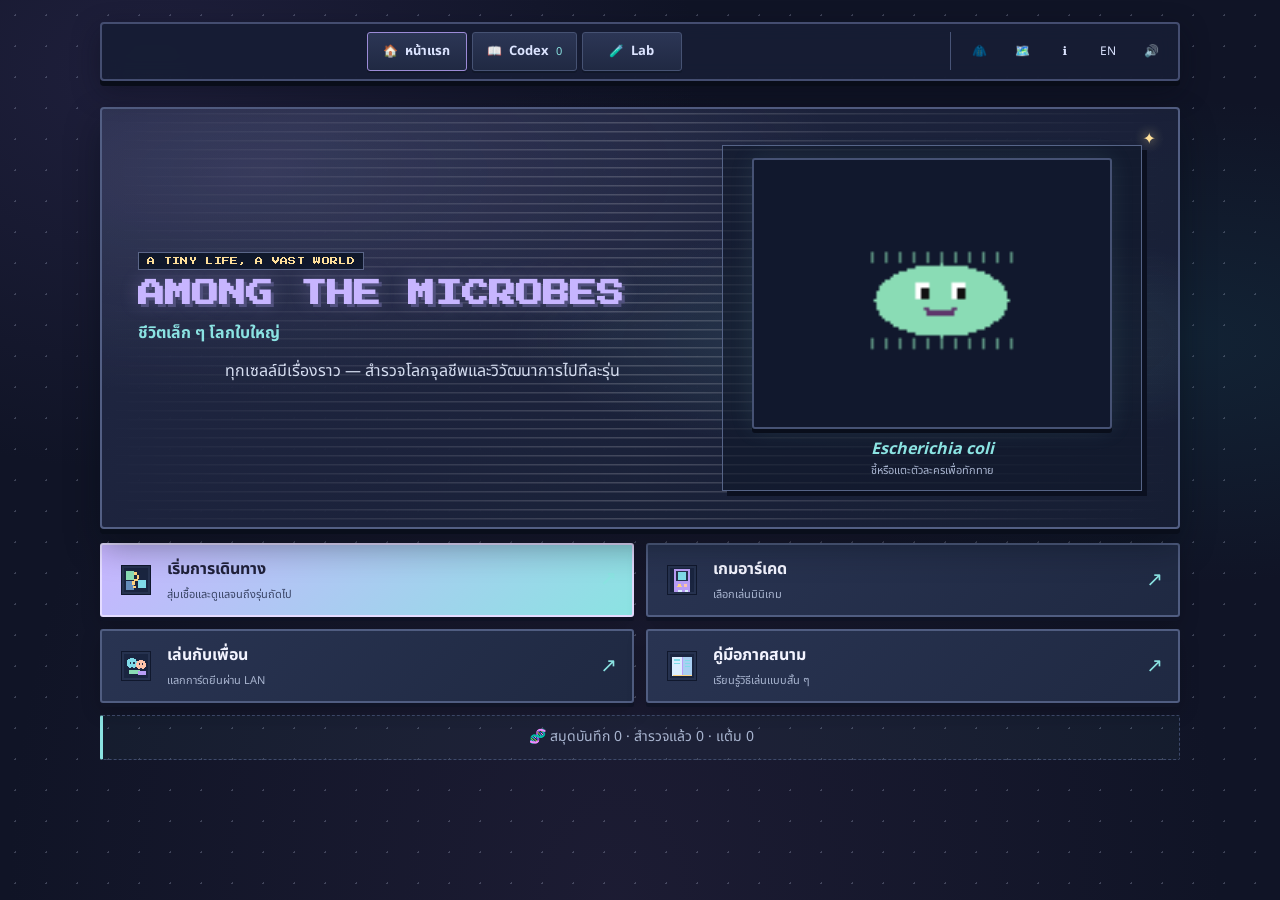
==== index.html @ ad07222e "Initial commit" ====
<!doctype html>
<html lang="th">
<head>
<meta charset="utf-8">
<meta name="viewport" content="width=device-width,initial-scale=1,viewport-fit=cover">
<title>Among the Microbes: Small Lives, Vast Worlds</title>
<link rel="stylesheet" href="https://fonts.googleapis.com/css2?family=Noto+Sans+Thai:wght@400;700&family=Press+Start+2P&display=swap">
<link rel="stylesheet" href="css/style.css?v=20261116-virus1">
</head>
<body>
<div id="app"></div>
<script src="js/config.js"></script>
<script src="js/data.js?v=20261116-bacteria95"></script>
<script src="js/engine.js?v=20261116-common90"></script>
<script src="js/store.js?v=20261115-playable1"></script>
<script src="js/audio.js"></script>
<script src="js/sprites.js?v=20261115-playable1"></script>
<script src="js/codex_assets.js?v=20261113-pixel1"></script>
<script src="js/ui.js?v=20261116-common90"></script>
<script src="js/life.js?v=20261115-playable1"></script>
<script src="js/events.js?v=20261115-playable1"></script>
<script src="js/end.js?v=20261115-playable1"></script>
<script src="js/achievements.js?v=20261115-playable1"></script>
<script src="js/evolution.js?v=20261114a"></script>
<script src="js/lab.js?v=20261115-playable1"></script>
<script src="js/atlas.js?v=20261113b"></script>
<script src="js/arcade.js?v=20261115-playable1"></script>
<script src="js/pathogens.js?v=20261116-common90"></script>
<script src="js/main.js"></script>
</body>
</html>
---- css/style.css ----
:root{
  --bg:#101426;
  --bg2:#171d35;
  --pn:#202843;
  --pn2:#2b3758;
  --tx:#f3f4ff;
  --mu:#a9b5d0;
  --pk:#c7b5ff;
  --cy:#8be3e2;
  --am:#ffe09a;
  --rd:#ff9eaa;
  --gr:#9be6bb;
  --lav:#c7b5ff;
  --ice:#b9edff;
  --peach:#ffc3aa;
  color-scheme:dark;
  box-sizing:border-box;
  padding-top:env(safe-area-inset-top,0px);
  padding-bottom:env(safe-area-inset-bottom,0px)
}
*,*::before,*::after{box-sizing:inherit}
html,body{min-height:100%;margin:0}
html{min-height:100%;-webkit-text-size-adjust:100%;text-size-adjust:100%}
body{
  background:
    radial-gradient(ellipse at 12% 8%,#35305d66,transparent 34rem),
    radial-gradient(ellipse at 92% 38%,#174b5c44,transparent 32rem),
    radial-gradient(ellipse at 48% 100%,#3e315744,transparent 38rem),
    var(--bg);
  color:var(--tx);
  font:16px/1.6 "Noto Sans Thai",Sarabun,system-ui,sans-serif;
  background-attachment:fixed
}
body::before{
  position:fixed;inset:0;z-index:-1;pointer-events:none;content:"";
  opacity:.22;
  background-image:radial-gradient(#dce5ff 1px,transparent 1px);
  background-size:31px 31px
}
#app{width:min(100% - 24px,1080px);margin:0 auto;padding:16px 0 max(52px,env(safe-area-inset-bottom,0px))}
h1,h2,.px{font-family:"Press Start 2P",monospace;line-height:1.55}
h1{
  margin:12px 0 2px;text-align:center;color:var(--lav);
  font-size:clamp(17px,4vw,25px);
  text-shadow:3px 3px 0 #51517e,0 0 18px #c7b5ff44
}
h2{margin:18px 0 10px;color:var(--cy);font-size:clamp(12px,2.4vw,15px)}
h3{line-height:1.5}
p{margin:10px 0}
.sub{margin:0 0 12px;text-align:center;color:var(--am);font-family:"Press Start 2P",monospace;font-size:10px}
.c{text-align:center}
.mu{color:var(--mu);font-size:14px}
.home-hero{
  position:relative;overflow:hidden;margin:6px 0 14px;padding:22px 18px 14px;
  border:2px solid #535f84;border-radius:4px;
  background:
    radial-gradient(ellipse at 50% 40%,#c7b5ff18,transparent 58%),
    linear-gradient(145deg,#222945ed,#171e34ed);
  box-shadow:0 5px 0 #090e1b,0 16px 34px #06091166
}
.home-hero::after{
  position:absolute;top:15px;right:18px;content:"✦";color:var(--am);
  text-shadow:0 0 12px var(--am);animation:twinkle 2.8s steps(2,end) infinite
}
.home-hero h1{margin-top:0}
.home-hero canvas{margin:8px auto 10px}
.home-hero p:last-child{max-width:560px;margin:10px auto 4px;color:#d4dcef}
.home-actions{display:grid;grid-template-columns:repeat(2,minmax(0,1fr));gap:10px}
.home-actions .big{min-height:62px;margin:0;text-align:center}
.home-save{margin:12px 0;padding:9px;border:1px solid #3e4a6b;border-radius:3px;background:#1a2239}
@keyframes twinkle{0%,100%{opacity:.55;transform:scale(.8)}50%{opacity:1;transform:scale(1.2)}}
.nav{
  position:sticky;top:8px;z-index:4;
  display:flex;flex-wrap:wrap;justify-content:center;gap:6px;
  margin:0 auto 20px;padding:8px;
  border:2px solid #444d70;border-radius:4px;
  background:#171d35eF;box-shadow:0 5px 0 #090d19,0 10px 28px #080b1670;
  backdrop-filter:blur(10px)
}
.nav button{
  min-height:38px;margin:0;padding:6px 10px;
  border-color:transparent;background:transparent;box-shadow:none;
  color:#dce4ff;font-size:12px
}
.nav button:hover{transform:none;border-color:#65739b;background:#2c3453}
button,input,select,textarea{font:inherit}
button{touch-action:manipulation;-webkit-tap-highlight-color:transparent}
button{
  min-height:44px;margin:5px 4px 5px 0;padding:9px 14px;
  border:2px solid #58648a;border-radius:3px;
  background:linear-gradient(180deg,#303c60,#252f4e);
  box-shadow:0 3px 0 #11182a;color:var(--tx);
  cursor:pointer;transition:transform .12s,border-color .12s,filter .12s,box-shadow .12s
}
button:hover{transform:translateY(-2px);border-color:var(--cy);filter:brightness(1.09);box-shadow:0 5px 0 #11182a}
button:active{transform:translateY(1px);box-shadow:0 1px 0 #11182a}
button:focus-visible,input:focus-visible,select:focus-visible,textarea:focus-visible{outline:3px solid var(--am);outline-offset:3px}
button:disabled{opacity:.48;cursor:not-allowed;transform:none;filter:none}
button.pk{
  border-color:#d8cbff;background:linear-gradient(180deg,#d4c7ff,#ac9be9);
  box-shadow:0 4px 0 #675b9c;color:#20213b;font-weight:700
}
button.pk:hover{border-color:#fff;box-shadow:0 6px 0 #675b9c}
.big{display:block;width:100%;margin:8px 0}
canvas{
  display:block;width:min(100%,384px);height:auto;max-width:100%;margin:12px auto;
  border:2px solid #465274;border-radius:3px;
  background:#11182d;box-shadow:0 4px 0 #090e1b,0 0 24px #8be3e21a;
  image-rendering:pixelated
}
.card{
  overflow:hidden;margin:16px 0;border:2px solid #435071;border-radius:4px;
  background:linear-gradient(145deg,#222b47,#1a223a);
  box-shadow:0 5px 0 #0b1020,0 14px 28px #070a1455
}
.hd{
  display:flex;justify-content:space-between;gap:8px;padding:11px 14px;
  border-bottom:2px solid #8a7db8;background:linear-gradient(90deg,#c7b5ff,#aee7e8);
  color:#24233d;font-weight:700
}
.bd{padding:clamp(12px,3vw,20px)}
.bd p{margin:10px 0}
.bdg{
  display:inline-block;margin:2px 4px 2px 0;padding:3px 9px;
  border:1px solid currentColor;border-radius:3px;
  background:#ffffff0b;font-size:13px;font-weight:700
}
.box{
  margin:12px 0;padding:11px 13px;border:1px solid #596689;border-left:4px solid var(--am);
  border-radius:3px;background:linear-gradient(100deg,#ffe09a12,#c7b5ff08);
  font-size:14px
}
.box.fi{border-left-color:var(--peach);background:#ffc3aa0c}
label{display:block;margin:10px 0;color:#dce5ff;font-weight:700}
input,select,textarea{
  min-height:44px;padding:8px 10px;border:2px solid #475579;border-radius:3px;
  background:#11182d;color:var(--tx)
}
input[type=range]{accent-color:var(--lav)}
input[type=number]{max-width:100%}
textarea{width:100%;min-height:160px;font:12px/1.5 monospace}
table{display:block;width:100%;max-width:100%;overflow-x:auto;border-collapse:separate;border-spacing:0;border:1px solid #3c496b;border-radius:3px;font-size:14px;-webkit-overflow-scrolling:touch}
td,th{padding:8px 9px;border-bottom:1px solid #34405f;text-align:left}
th{background:#303a5a;color:var(--ice)}
tr:nth-child(even) td{background:#ffffff05}
tr:last-child td{border-bottom:0}
.S{color:var(--gr)}.I{color:var(--am)}.R{color:var(--rd)}
.bar{height:13px;margin:4px 0 8px;overflow:hidden;border:1px solid #566487;border-radius:2px;background:#11182d}
.bar i{display:block;height:100%;box-shadow:0 0 10px currentColor;transition:width .18s}
.hud{display:grid;grid-template-columns:repeat(2,minmax(0,1fr));gap:4px 16px;padding:12px;border:1px solid #3e4a6b;border-radius:4px;background:#1a2239;font-size:13px}
.act{display:grid;grid-template-columns:repeat(2,minmax(0,1fr));gap:9px;margin:14px 0}
.act button{
  min-height:66px;margin:0;padding:10px;text-align:left;
  border-color:#475578;background:linear-gradient(145deg,#303956,#222b46)
}
.act button:nth-child(4n+1){border-left:4px solid var(--ice)}
.act button:nth-child(4n+2){border-left:4px solid var(--lav)}
.act button:nth-child(4n+3){border-left:4px solid var(--gr)}
.act button:nth-child(4n){border-left:4px solid var(--am)}
.act small{display:block;margin-top:3px;color:var(--mu);font-size:11px}
.life-layout{min-width:0}
.life-creature{min-width:0;text-align:center}
.life-creature>canvas{margin:8px auto}
.life-creature>p{margin:8px 0}
.life-controls{min-width:0}
.life-controls>p{display:flex;flex-wrap:wrap;gap:8px}
.life-controls>p button{flex:1;min-width:120px;margin:0}
.life-controls #eq{display:block;flex-basis:100%}
.zone{position:relative;height:24px;margin:12px 0;border:2px solid #515e82;border-radius:2px;background:#11182d}
.zone b{position:absolute;top:0;bottom:0;left:38%;width:24%;background:#9be6bb45}
.zone i{position:absolute;top:0;bottom:0;width:6px;background:var(--lav);box-shadow:0 0 10px var(--lav)}
.ov{
  position:fixed;inset:0;z-index:8;display:flex;align-items:center;justify-content:center;
  padding:max(12px,env(safe-area-inset-top,0px)) max(12px,env(safe-area-inset-right,0px)) max(12px,env(safe-area-inset-bottom,0px)) max(12px,env(safe-area-inset-left,0px));
  background:#080b16e8;backdrop-filter:blur(7px)
}
.ov .card{width:min(100%,560px);max-height:88vh;max-height:88dvh;overflow:auto;margin:0;overscroll-behavior:contain}
.nav+canvas{margin-top:16px}
details{
  margin:9px 0;padding:0 12px;border:1px solid #3c496b;border-radius:3px;
  background:#1b233b
}
details[open]{border-color:#7c82ad;box-shadow:0 3px 12px #080b1640}
summary{min-height:40px;padding:9px 2px;cursor:pointer;color:#eef0ff;font-weight:700}
details>p,details>table{margin:8px 0 12px}
.codex-items{display:grid;grid-template-columns:repeat(2,minmax(0,1fr));gap:14px;margin:16px 0}
.codex-item-tile{
  min-width:0;margin:0;padding:12px 8px 14px;text-align:center;
  border:2px solid #6c719a;background:linear-gradient(145deg,#c9c4fa,#b5e9ec);
  box-shadow:0 4px 0 #101426;color:#252743;font:inherit;cursor:pointer
}
.codex-item-tile:hover,.codex-species-card:hover{border-color:#fff;transform:translateY(-3px)}
.codex-item-tile b,.codex-item-tile span{display:block}
.codex-item-tile b{font-size:13px;line-height:1.35}
.codex-item-tile span{font-size:12px;color:#465577}
canvas.codex-item-art{width:100%;max-width:160px;height:auto;margin:0 auto 4px;border:0;background:transparent;box-shadow:none}
.codex-species-grid{display:grid;grid-template-columns:repeat(2,minmax(0,1fr));gap:12px;margin:14px 0}
.codex-species-card{
  display:block;width:100%;min-width:0;margin:0;padding:9px;text-align:left;
  border:2px solid #6b789d;border-radius:3px;
  background:linear-gradient(145deg,#dceeff,#c9dcf4);
  box-shadow:0 3px 0 #101426;color:#26324f;font:inherit;cursor:pointer
}
.codex-species-card b,.codex-species-card span,.codex-species-card small{display:block;overflow-wrap:anywhere}
.codex-species-card b{font-size:12px;line-height:1.35}
.codex-species-card span,.codex-species-card small{font-size:11px;color:#526486}
canvas.codex-microbe-art{
  width:100%;height:auto;max-width:192px;aspect-ratio:4/3;margin:0 auto 7px;
  border:1px solid #65759a;border-radius:2px;background:#11182d;box-shadow:none
}
.codex-back{margin-top:10px}
canvas.codex-detail-art{max-width:100%;background:#11182d;border-color:#648DBB}
.codex-preview{
  display:grid;gap:4px;margin:12px 0;padding:12px;border:1px solid #56668d;
  border-radius:3px;background:linear-gradient(100deg,#c7b5ff15,#8be3e20d);
  color:#e4e6ff;font-size:13px
}
.codex-preview small{color:var(--mu)}
.codex-rarity-group{margin:18px 0}
.codex-rarity-group h3{margin:8px 0;color:#e3e7ff;font-size:14px}
.codex-species-card.undiscovered{border-color:#475171;background:linear-gradient(145deg,#252d45,#1a2239);color:#bac2d5}
.codex-species-card.undiscovered span,.codex-species-card.undiscovered small{color:#a2acc4}
.cosmetic-grid{display:grid;grid-template-columns:repeat(2,minmax(0,1fr));gap:9px;margin:14px 0}
.cosmetic-option{min-width:0;margin:0;text-align:left;border-color:#7580a7;background:linear-gradient(145deg,#d4c7ff,#b9edff);color:#252743}
.cosmetic-option b,.cosmetic-option span{display:block}
.cosmetic-option span{font-size:12px;color:#4f5d80}
.cosmetic-option.selected{border-color:#fff;background:linear-gradient(145deg,#ffe09a,#ffc3aa);box-shadow:0 0 0 2px #c7b5ff,0 4px 0 #101426;color:#252743}
canvas#mp,canvas[id^=c]{image-rendering:auto}
canvas#ar{width:min(100%,540px);image-rendering:pixelated;touch-action:none}
#app>h2:first-of-type{padding:4px 0 8px;border-bottom:1px solid #465274}
#app>p.mu:first-of-type{padding:10px 12px;border-left:3px solid var(--cy);border-radius:2px;background:#8be3e20a}
#acts+ p{display:flex;flex-wrap:wrap;gap:6px}
#acts+ p button{flex:1}
#out{margin-top:16px;padding:12px;border:1px solid #3d4968;border-radius:4px;background:#1a2239}
img{max-width:100%;height:auto}
@media(max-width:520px){
  #app{width:min(100% - 18px,760px);padding-top:10px}
  .nav{position:relative;top:auto;gap:4px;padding:6px;margin-bottom:15px}
  .nav button{flex:1 1 auto;min-width:38px;min-height:42px;padding:6px 8px;font-size:12px}
  .hud{gap:2px 10px;padding:9px}
  .act{gap:7px}
  .act button{min-height:72px;padding:10px 8px;font-size:14px}
  .act small{font-size:12px}
  .home-hero{padding:18px 12px 12px}
  .home-actions{grid-template-columns:1fr}
  .home-actions .big{min-height:50px}
  .codex-items,.codex-species-grid{gap:8px}
  .codex-species-card{padding:7px}
  .bd{padding:12px}
  .ov{align-items:flex-end}
  .ov .card{max-height:92vh;max-height:92dvh}
  .life-controls>p button{min-height:48px}
}
@media(max-width:360px){
  #app{width:calc(100% - 16px)}
  h2{font-size:11px}
  .nav{gap:2px;padding:4px}
  .nav button{min-width:34px;padding:5px 6px;font-size:11px}
  .codex-items,.codex-species-grid,.cosmetic-grid{grid-template-columns:1fr}
  .codex-item-tile{display:grid;grid-template-columns:80px minmax(0,1fr);align-items:center;text-align:left;gap:8px}
  canvas.codex-item-art{grid-row:span 2;width:80px;margin:0}
  .act{grid-template-columns:1fr}
}
@media(min-width:700px){
  #app{padding-top:22px}
  .nav{margin-bottom:26px}
  .codex-species-grid{grid-template-columns:repeat(3,minmax(0,1fr))}
  .codex-items{grid-template-columns:repeat(2,minmax(0,1fr));gap:22px}
  .home-actions{gap:14px}
}
@media(min-width:900px){
  .life-layout{display:grid;grid-template-columns:minmax(280px,.8fr) minmax(0,1.2fr);align-items:start;gap:16px 24px}
  .life-creature{grid-column:1;grid-row:1}
  .life-creature>canvas{width:min(100%,480px);max-width:100%}
  .life-controls{grid-column:2;grid-row:1}
  .life-controls .act{grid-template-columns:repeat(2,minmax(0,1fr))}
  .life-controls .hud{grid-template-columns:repeat(2,minmax(0,1fr))}
}
@media(min-width:760px) and (orientation:landscape){
  .life-layout{display:grid;grid-template-columns:minmax(260px,.8fr) minmax(0,1.2fr);align-items:start;gap:16px 20px}
  .life-creature{grid-column:1;grid-row:1}
  .life-controls{grid-column:2;grid-row:1}
  .life-controls .act{grid-template-columns:repeat(2,minmax(0,1fr))}
}
@media(max-height:520px) and (orientation:landscape){
  #app{width:min(100% - 24px,1000px);padding-top:8px}
  .nav{position:relative;top:auto;margin-bottom:10px;padding:5px}
  .home-hero{display:grid;grid-template-columns:minmax(150px,.65fr) minmax(0,1.35fr);align-items:center;padding:12px 16px}
  .home-hero h1,.home-hero .sub{grid-column:2;text-align:left}
  .home-hero h1{font-size:clamp(14px,2.4vw,22px)}
  .home-hero canvas{grid-column:1;grid-row:1/span 2;width:min(100%,220px)}
  .home-hero p:last-child{grid-column:1/-1}
  .home-actions{grid-template-columns:repeat(4,minmax(0,1fr));gap:8px}
  .home-actions .big{min-height:48px;padding:8px;font-size:13px}
  .home-save{margin:8px 0}
  .arcade-layout{display:grid;grid-template-columns:minmax(0,1.2fr) minmax(170px,.8fr);align-items:start;gap:12px}
  canvas#ar{width:auto;height:min(72vh,420px);height:min(72dvh,420px);max-width:100%;margin:0 auto}
  .arcade-controls{min-width:0}
  .arcade-controls>.c button{width:100%!important;margin:4px 0}
  .arcade-controls>.big{margin:6px 0}
  .ov{align-items:flex-start;overflow-y:auto}
  .ov .card{max-height:calc(100dvh - 24px)}
}
@media(hover:none){
  button:hover,.codex-item-tile:hover,.codex-species-card:hover{transform:none;filter:none}
  button:hover{box-shadow:0 3px 0 #11182a}
  button.pk:hover{box-shadow:0 4px 0 #675b9c}
}
@media(prefers-reduced-motion:reduce){
  *,*::before,*::after{scroll-behavior:auto!important;animation:none!important;transition:none!important}
}

/* Dynamic homepage and balanced navigation */
.nav{display:flex;align-items:center;justify-content:space-between;gap:12px}
.nav-primary,.nav-tools{display:flex;align-items:center;justify-content:center;gap:5px}
.nav-primary{flex:1}
.nav-tools{flex:0 0 auto;padding-left:9px;border-left:1px solid #485477}
.nav-primary button{display:flex;align-items:center;justify-content:center;gap:7px;min-width:100px;padding:8px 14px;border:1px solid #465273;background:linear-gradient(180deg,#2c3655,#202943);box-shadow:0 2px 0 #11182a}
.nav-primary button span{font-size:13px;font-weight:700}
.nav-primary button small{color:var(--cy);font-size:11px}
.nav-primary button#nh{border-color:#9c8bd7}
.nav-tools button{min-width:38px;padding:6px}
.home-hero{display:grid;grid-template-columns:minmax(0,1.15fr) minmax(210px,.85fr);align-items:center;gap:16px;min-height:290px;padding:clamp(20px,4vw,36px);background:radial-gradient(ellipse at 75% 55%,#8be3e225,transparent 35%),radial-gradient(ellipse at 15% 15%,#c7b5ff23,transparent 45%),linear-gradient(145deg,#222945f5,#171e34f5)}
.home-hero::before{position:absolute;inset:0;pointer-events:none;content:"";opacity:.18;background:repeating-linear-gradient(0deg,transparent 0 7px,#fff 8px 9px);mask-image:linear-gradient(90deg,transparent,#000,transparent)}
.home-hero::after{top:18px;right:22px}
.hero-copy,.hero-creature{position:relative;z-index:1}
.hero-copy h1{text-align:left;font-size:clamp(18px,3vw,27px)}
.hero-copy .sub{text-align:left;margin:6px 0 12px;color:var(--cy);font-family:inherit;font-size:16px;font-weight:700}
.hero-kicker{display:inline-block;padding:4px 8px;border:1px solid #5b6688;background:#10182b;color:var(--am);font:8px "Press Start 2P",monospace;letter-spacing:.04em}
.hero-description{max-width:500px;margin:12px 0;color:#d4dcef}
.hero-creature{padding:10px;border:1px solid #566487;background:#10182b99;box-shadow:5px 5px 0 #0b1020}
.hero-creature canvas{width:min(100%,360px);margin:2px auto}
.hero-species{margin:8px 0 0;text-align:center;color:var(--cy);font-style:italic;font-weight:700}
.hero-hint{display:block;text-align:center;color:var(--mu);font-size:11px}
.home-actions{gap:12px}
.home-actions .big{display:flex;align-items:center;gap:12px;min-height:74px;padding:12px 15px;text-align:left;border-color:#505d81;background:linear-gradient(135deg,#293452,#1f2942);box-shadow:0 4px 0 #101426,0 8px 20px #0003}
.home-actions .big>span:nth-child(2){flex:1;font-weight:700}
.home-actions .big small{display:block;margin-top:3px;color:var(--mu);font-size:11px;font-weight:400}
.home-actions .action-icon{display:grid;width:38px;height:38px;flex:0 0 38px;place-items:center;border:1px solid #7985a9;background:#11182d;font-size:20px;box-shadow:2px 2px 0 #080d18}
.home-actions .big>i{color:var(--cy);font-size:20px;font-style:normal;transition:transform .18s}
.home-actions .big:hover>i{transform:translate(3px,-3px)}
.home-actions .big.pk{border-color:#e4dcff;background:linear-gradient(135deg,#c7b5ff,#8be3e2);color:#20213b}
.home-actions .big.pk small{color:#394465}
.home-save{border-style:dashed}

/* Field notes, event history and habitat-specific atmosphere */
.life-layout{position:relative;padding:14px;border:1px solid #495779;border-radius:4px;background:linear-gradient(145deg,#1d2740,#151d32);box-shadow:0 6px 0 #090e1b}
.life-layout .life-creature>canvas{background:#11182d66}
.life-layout::before{position:absolute;inset:0;z-index:0;pointer-events:none;content:"";opacity:.17}
.life-layout>*{position:relative;z-index:1}
.biome-gut,.biome-uti,.biome-airway,.biome-ward,.biome-icu{background:linear-gradient(145deg,#482d45,#231f38 72%,#151d32)}
.biome-gut::before,.biome-uti::before{background:radial-gradient(ellipse at 30% 42%,#e995b9,transparent 42%),radial-gradient(ellipse at 80% 10%,#ffb8c833,transparent 30%)}
.biome-soil,.biome-farm{background:linear-gradient(145deg,#55402e,#322b29 70%,#181f31)}
.biome-soil::before,.biome-farm::before{background:radial-gradient(ellipse at 25% 80%,#c68b4f99,transparent 45%)}
.biome-water,.biome-sewer{background:linear-gradient(145deg,#1d4b5c,#183447 60%,#171d35)}
.biome-water::before,.biome-sewer::before{background:radial-gradient(ellipse at 75% 25%,#8be3e244,transparent 40%)}
.biome-skin{background:linear-gradient(145deg,#64403c,#34283a 70%,#171d35)}
.environment-note{max-width:390px;margin:10px auto;padding:8px;border:1px dashed #8290b4;background:#11182d99;color:#e5e9fb;font-size:12px}
.life-journal{margin:14px 0;padding:10px;border:1px solid #465273;background:#11182d99}
.journal-tabs{display:flex;gap:8px}
.journal-tabs button{flex:1;margin:0;padding:8px;font-size:12px}
.journal-tabs button.selected{border-color:var(--am);background:#473e58}
.journal-panel{min-height:60px;padding:8px 2px 0}
.stat-chips{display:flex;flex-wrap:wrap;gap:6px}
.stat-chips span{padding:4px 8px;border:1px solid #465273;background:#202943;color:#e9edff;font-size:12px}
.timeline{display:grid;gap:6px;margin:8px 0;padding:0;list-style:none}
.timeline li{display:flex;gap:10px;align-items:flex-start;padding:7px 9px;border-left:3px solid var(--cy);background:#202943;font-size:13px}
.timeline li.timeline-event{border-color:var(--peach)}
.timeline li.timeline-choice{border-color:var(--am)}
.timeline li.timeline-challenge{border-color:var(--lav)}
.timeline time{flex:0 0 44px;color:var(--am);font:9px "Press Start 2P",monospace}
.event-challenge{margin:10px 0;padding:10px;border:1px dashed #8a7db8;background:#c7b5ff0b}
.event-challenge>b{color:var(--lav)}
.challenge-track{position:relative;height:20px;margin:8px 0;border:1px solid #626e91;background:#131a2d}
.challenge-track b{position:absolute;top:0;bottom:0;left:42%;width:16%;background:#ffe09a55}
.challenge-track i{position:absolute;top:0;bottom:0;width:4px;background:#8be3e2;box-shadow:0 0 8px #8be3e2}
.challenge-actions{display:flex;gap:6px}
.challenge-actions button{flex:1;margin:0;padding:6px;font-size:12px}
.event-challenge-board{margin:8px 0}
.event-grid{display:grid;grid-template-columns:repeat(4,minmax(36px,52px));justify-content:center;gap:4px}
.event-grid button{min-width:36px;min-height:36px;margin:0;padding:2px;border-color:#536385;background:#1a2540;color:#dceeff;font:700 16px monospace}
.event-grid button.target{border-color:#ffd27f;background:#8adcb5;color:#17233b}
.event-grid button.filled{background:#80dbe8;color:#18233a}
.event-challenge-options{display:grid;grid-template-columns:repeat(3,minmax(0,1fr));gap:5px}
.event-challenge-options button{margin:0;padding:6px;font-size:11px}
.gene-tag{min-height:32px;margin:3px;padding:4px 8px;border-color:#e2bb67;background:#392f2a;color:#ffe09a;font:700 12px monospace}
.gene-grid,.pathogen-grid,.badge-grid{display:grid;grid-template-columns:repeat(2,minmax(0,1fr));gap:10px;margin:12px 0}
.gene-card,.pathogen-card,.badge-card{display:flex;min-width:0;flex-direction:column;align-items:flex-start;gap:6px;margin:0;padding:12px;text-align:left}
.gene-card b{color:var(--am);font-family:monospace}
.gene-card span,.pathogen-card span,.badge-card span{color:#c1cbe1;font-size:12px}
.gene-card small,.badge-card small{color:var(--cy);font-size:11px}
.pathogen-card{border-color:var(--path-accent);background:linear-gradient(145deg,color-mix(in srgb,var(--path-accent) 15%,#202843),#161e33)}
.pathogen-card b{color:var(--path-accent);font-size:15px}
.pathogen-card small,.path-kind{padding:2px 7px;border:1px solid var(--path-accent);color:var(--path-accent);font-size:11px}
.pathogen-card em{margin-top:5px;color:var(--am);font-size:11px;font-style:normal}
.pathogen-story,.outbreak-board{padding:16px;border:1px solid var(--path-accent,#58648a);background:linear-gradient(145deg,#222b47,#171e34);box-shadow:0 5px 0 #0b1020}
.pathogen-story h2{color:var(--path-accent);font-family:inherit;font-size:clamp(20px,4vw,28px)}
.pathogen-story h3{margin:0;color:#dce5ff}
.pathogen-story a{color:var(--cy)}
.outbreak-metrics{display:flex;flex-wrap:wrap;justify-content:space-between;gap:8px}
.outbreak-metrics span{padding:7px 10px;border:1px solid #536080;background:#11182d}
.outbreak-wave{position:relative;height:88px;margin:14px 0;border:1px solid #596689;background:linear-gradient(180deg,#202943,#11182d);overflow:hidden}
.outbreak-wave::after{position:absolute;inset:auto 0 0;height:var(--level,50%);content:"";background:linear-gradient(0deg,#ff9eaa66,#ff9eaa08);transition:height .3s}
.outbreak-wave i{position:absolute;inset:15px 0 auto;height:2px;z-index:1;background:repeating-linear-gradient(90deg,#ff9eaa 0 8px,transparent 8px 13px);transform:rotate(-8deg)}
.outbreak-actions{display:grid;gap:8px}
.outbreak-actions button{margin:0;text-align:left}
.outbreak-footer{display:flex;gap:8px;margin-top:10px}
.outbreak-footer button{flex:1}
.map-country-grid{display:grid;grid-template-columns:repeat(auto-fit,minmax(180px,1fr));gap:8px;margin:14px 0}
.map-country{display:flex;justify-content:space-between;gap:8px;padding:9px 11px;border:1px solid #465273;background:#1a2239}
.chronicle-list{display:grid;grid-template-columns:repeat(2,minmax(0,1fr));gap:10px}
.chronicle-entry{display:flex;flex-direction:column;align-items:flex-start;gap:5px;margin:0;padding:12px;text-align:left;background:linear-gradient(145deg,#293450,#191f34)}
.chronicle-entry b{color:var(--cy);font-size:15px}
.chronicle-entry strong{color:var(--peach);font-size:12px}
.chronicle-date,.chronicle-entry small{color:var(--mu);font-size:11px}
.badge-card{min-height:100px;border-color:#515e82;background:linear-gradient(145deg,#293450,#1a2239)}
.badge-card.earned{border-color:#d6bb79;background:linear-gradient(145deg,#443f39,#252b42)}
.badge-card.locked{opacity:.74}
.cosmetic-option.locked{filter:saturate(.55);background:linear-gradient(145deg,#353e58,#252d43);color:#9eabc7}
.cosmetic-option.locked span{color:#9eabc7}
.home-actions .action-icon{margin:0;border:0;border-radius:0;background:transparent;box-shadow:none;image-rendering:pixelated}
.codex-item-tile canvas.codex-item-art{image-rendering:pixelated}
.emote-picker{display:flex;flex-wrap:wrap;justify-content:center;gap:5px;margin:6px auto 10px}
.emote-picker button{min-width:36px;min-height:36px;margin:0;padding:4px 7px;border-color:#637193;background:#1a2540;color:var(--am);font:700 16px monospace}
.emote-picker button:hover{border-color:var(--cy)}
.minigame-grid{display:grid;grid-template-columns:repeat(3,minmax(0,1fr));gap:12px;margin:16px 0}
.minigame-card{display:flex;min-width:0;flex-direction:column;align-items:center;gap:8px;margin:0;padding:14px;text-align:center;border-color:#667397;background:linear-gradient(145deg,#293450,#191f34)}
.minigame-card canvas{width:76px;height:76px;margin:0;border:0;border-radius:0;background:transparent;box-shadow:none;image-rendering:pixelated}
.minigame-card b{color:var(--cy)}
.minigame-card span{color:var(--mu);font-size:12px}
.rhythm-game{max-width:640px;margin:16px auto;padding:16px;border:2px solid #596689;background:linear-gradient(145deg,#222b47,#171e34);box-shadow:0 5px 0 #0b1020}
.rhythm-game .challenge-track{height:32px}
.rhythm-game .challenge-track i{width:6px}
.arcade-layout canvas:not(#ar){display:block;width:min(100%,360px);height:auto;margin:0 auto;border:2px solid #596689;background:#10182d;image-rendering:pixelated;touch-action:none}
.direction-pad{display:grid;grid-template-columns:repeat(3,48px);justify-content:center;gap:4px;margin:12px auto}
.direction-pad button{min-height:42px;margin:0;padding:4px}
.direction-pad button[data-dir="up"]{grid-column:2}
.direction-pad button[data-dir="left"]{grid-column:1;grid-row:2}
.direction-pad button[data-dir="down"]{grid-column:2;grid-row:2}
.direction-pad button[data-dir="right"]{grid-column:3;grid-row:2}
.block-controls{display:grid;grid-template-columns:repeat(3,minmax(0,1fr));gap:6px;margin:12px 0}
.block-controls button{margin:0;padding:8px}
.block-controls #blockDrop{grid-column:1/-1}
.badge-card{display:grid;grid-template-columns:56px minmax(0,1fr);align-items:center;column-gap:10px}
.badge-card .badge-art{grid-row:span 3;width:56px;height:56px;margin:0;border:0;border-radius:0;background:transparent;box-shadow:none;image-rendering:pixelated}
.badge-card b,.badge-card span,.badge-card small{grid-column:2}
.gene-card .gene-art,.pathogen-card .pathogen-art{width:56px;height:56px;margin:0 auto 4px;border:0;border-radius:0;background:transparent;box-shadow:none;image-rendering:pixelated}
.pathogen-card{align-items:center;text-align:center}
.gene-card{display:grid;grid-template-columns:52px minmax(0,1fr);align-items:center;column-gap:9px}
.gene-card .gene-art{grid-row:span 3;width:52px;height:52px}
.gene-card b,.gene-card span,.gene-card small{grid-column:2}
@media(max-width:700px){.minigame-grid{grid-template-columns:1fr}.minigame-card{display:grid;grid-template-columns:64px minmax(0,1fr);grid-template-rows:auto auto;align-items:center;text-align:left}.minigame-card canvas{grid-row:span 2;width:58px;height:58px}.minigame-card b,.minigame-card span{grid-column:2}.event-challenge-options{grid-template-columns:1fr}}
@media(max-width:600px){
  .nav{align-items:stretch;flex-direction:column;gap:6px}
  .nav-primary{display:grid;grid-template-columns:repeat(3,minmax(0,1fr))}
  .nav-primary button{min-width:0;padding:7px 4px;gap:4px}
  .nav-primary button span{font-size:11px}
  .nav-tools{justify-content:space-around;padding:5px 0 0;border-top:1px solid #485477;border-left:0}
  .nav-tools button{min-width:36px}
  .home-hero{grid-template-columns:1fr;gap:12px}
  .hero-copy h1{text-align:center}
  .hero-copy .sub{text-align:center}
  .hero-description{text-align:center}
  .hero-creature{width:min(100%,400px);margin:0 auto}
  .gene-grid,.pathogen-grid,.badge-grid{grid-template-columns:1fr}
  .chronicle-list{grid-template-columns:1fr}
}
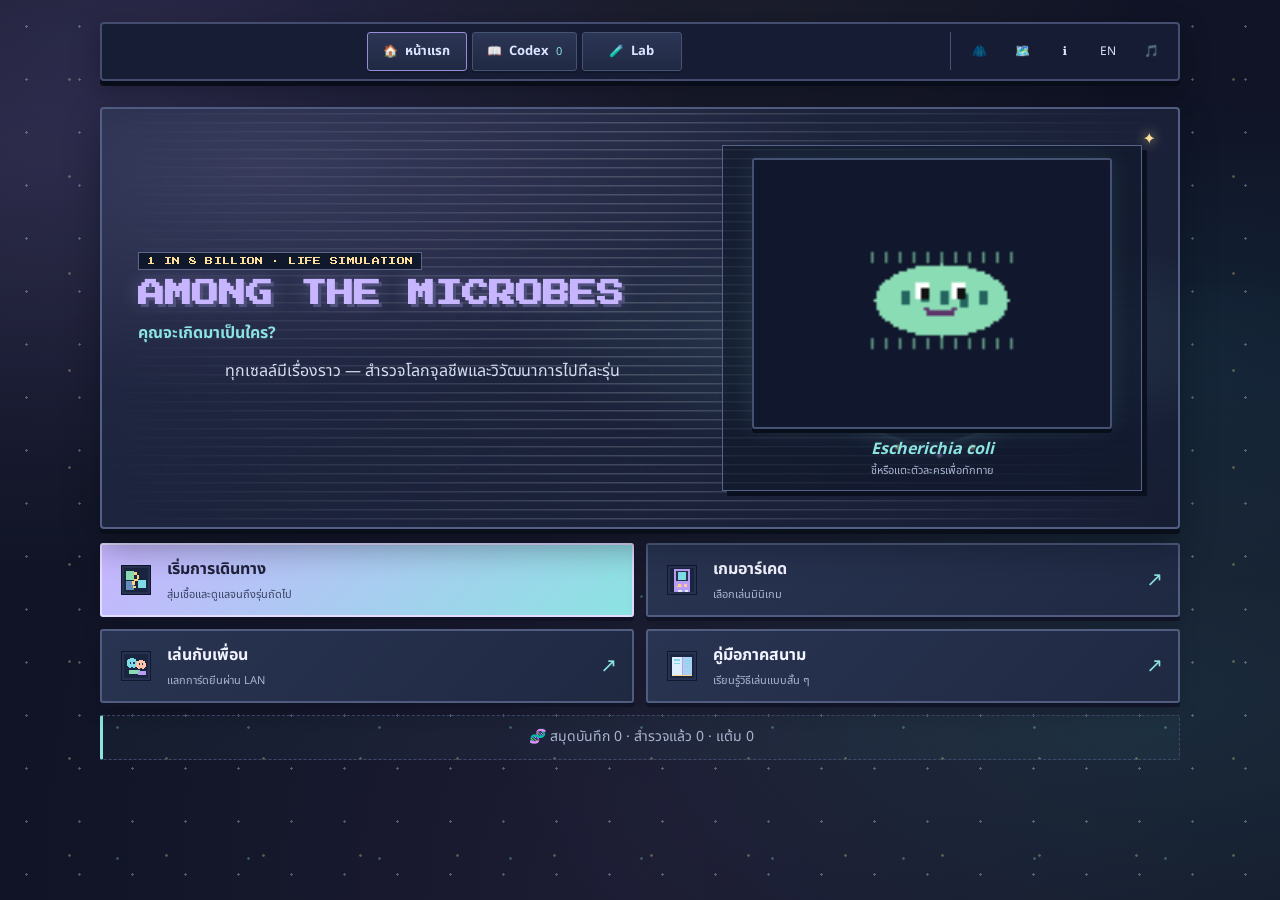
==== commit 1c1c98a1: "Update game to AMR v.5 Co-authored-by: Copilot <223556219+Copilot@users.noreply.github.com>" ====
--- a/index.html
+++ b/index.html
@@ -1,30 +1,34 @@
-<!doctype html>
+<!DOCTYPE html>
 <html lang="th">
 <head>
 <meta charset="utf-8">
-<meta name="viewport" content="width=device-width,initial-scale=1,viewport-fit=cover">
+<meta name="viewport" content="width=device-width, initial-scale=1, viewport-fit=cover">
+<meta name="theme-color" content="#101426">
 <title>Among the Microbes: Small Lives, Vast Worlds</title>
-<link rel="stylesheet" href="https://fonts.googleapis.com/css2?family=Noto+Sans+Thai:wght@400;700&family=Press+Start+2P&display=swap">
-<link rel="stylesheet" href="css/style.css?v=20261116-virus1">
+<link rel="preconnect" href="https://fonts.googleapis.com">
+<link rel="preconnect" href="https://fonts.gstatic.com" crossorigin>
+<link rel="stylesheet" href="https://fonts.googleapis.com/css2?family=Noto+Sans+Thai:wght@400;700&amp;family=Press+Start+2P&amp;display=swap">
+<link rel="stylesheet" href="css/style.css?v=20261118-responsive3">
 </head>
 <body>
-<div id="app"></div>
+<main id="app"></main>
 <script src="js/config.js"></script>
 <script src="js/data.js?v=20261116-bacteria95"></script>
 <script src="js/engine.js?v=20261116-common90"></script>
 <script src="js/store.js?v=20261115-playable1"></script>
-<script src="js/audio.js"></script>
-<script src="js/sprites.js?v=20261115-playable1"></script>
+<script src="js/audio.js?v=20261118-atmosphere2"></script>
+<script src="js/sprites.js?v=20261118-atmosphere1"></script>
 <script src="js/codex_assets.js?v=20261113-pixel1"></script>
-<script src="js/ui.js?v=20261116-common90"></script>
-<script src="js/life.js?v=20261115-playable1"></script>
-<script src="js/events.js?v=20261115-playable1"></script>
+<script src="backgrounds.js?v=20261118-responsive1"></script>
+<script src="js/ui.js?v=20261118-responsive1"></script>
+<script src="js/life.js?v=20261118-responsive1"></script>
+<script src="js/events.js?v=20261118-responsive1"></script>
 <script src="js/end.js?v=20261115-playable1"></script>
 <script src="js/achievements.js?v=20261115-playable1"></script>
 <script src="js/evolution.js?v=20261114a"></script>
 <script src="js/lab.js?v=20261115-playable1"></script>
 <script src="js/atlas.js?v=20261113b"></script>
-<script src="js/arcade.js?v=20261115-playable1"></script>
+<script src="js/arcade.js?v=20261118-feedback1"></script>
 <script src="js/pathogens.js?v=20261116-common90"></script>
 <script src="js/main.js"></script>
 </body>
--- a/css/style.css
+++ b/css/style.css
@@ -163,6 +163,15 @@
 .life-creature>canvas{margin:8px auto}
 .life-creature>p{margin:8px 0}
 .life-controls{min-width:0}
+.life-toolbar{display:flex;flex-wrap:wrap;align-items:center;gap:7px;margin:0 0 10px;padding:8px;border:1px solid #536080;background:#11182dcc}
+.life-toolbar button{min-height:40px;margin:0;padding:6px 10px;font-size:12px}
+.life-toolbar .life-age{flex:1 1 100%;color:var(--am);font:10px "Press Start 2P",monospace;text-align:center}
+.life-toolbar .life-speed{border-color:#ffe09a;background:linear-gradient(180deg,#655331,#463b2b);color:#fff3ce}
+.life-toolbar .life-pause{border-color:#ff9eaa;background:linear-gradient(180deg,#7c3543,#522837);color:#fff}
+.life-toolbar .life-resume{border-color:#9be6bb;background:linear-gradient(180deg,#28644f,#21473d);color:#effff5}
+.life-species-name{margin:4px 0 8px;color:var(--am);font-size:clamp(9px,1.7vw,12px);overflow-wrap:anywhere}
+.life-stage{display:inline-block;margin-top:5px;color:var(--cy);font-size:9px}
+.act-purpose{color:#e0d4ff!important;font-size:11px!important}
 .life-controls>p{display:flex;flex-wrap:wrap;gap:8px}
 .life-controls>p button{flex:1;min-width:120px;margin:0}
 .life-controls #eq{display:block;flex-basis:100%}
@@ -174,7 +183,47 @@
   padding:max(12px,env(safe-area-inset-top,0px)) max(12px,env(safe-area-inset-right,0px)) max(12px,env(safe-area-inset-bottom,0px)) max(12px,env(safe-area-inset-left,0px));
   background:#080b16e8;backdrop-filter:blur(7px)
 }
+.cutscene-overlay{position:fixed;inset:0;z-index:20;width:100vw;height:100vh;height:100dvh;overflow:hidden;background:#000}
+.cutscene-frame{display:block;width:100%;height:100%;border:0}
 .ov .card{width:min(100%,560px);max-height:88vh;max-height:88dvh;overflow:auto;margin:0;overscroll-behavior:contain}
+.ov.event-warning{z-index:10;background:#100b0ded}
+.event-warning-card{width:min(100%,480px);padding:22px;border:3px solid #ff647b;background:linear-gradient(145deg,#502431,#241a2d);box-shadow:0 0 0 5px #ff647b33,0 12px 40px #000b;text-align:center}
+.event-warning-card h2{margin:0 0 10px;color:#ff8796;font-family:inherit;font-size:clamp(18px,4vw,25px)}
+.event-warning-card p{margin:8px 0;color:#ffe8eb}
+.event-warning-timer{color:#ffd27f!important;font:10px "Press Start 2P",monospace}
+.event-visual{width:min(100%,520px);margin:4px auto 12px;overflow:hidden;border:1px solid #596689;border-radius:12px;background:radial-gradient(ellipse at 68% 48%,#54416a88,transparent 45%),linear-gradient(135deg,#18243a,#25213c)}
+.event-visual svg{display:block;width:100%;height:auto}
+.event-visual-food{background:radial-gradient(ellipse at 82% 50%,#88704488,transparent 42%),linear-gradient(135deg,#172e3b,#322b3c)}
+.event-visual-medicine{background:radial-gradient(ellipse at 82% 50%,#81434b88,transparent 42%),linear-gradient(135deg,#28253e,#422839)}
+.event-visual-phage,.event-visual-host{background:radial-gradient(ellipse at 82% 50%,#55428488,transparent 42%),linear-gradient(135deg,#182b41,#302744)}
+.event-visual-immune{background:radial-gradient(ellipse at 82% 50%,#47607d88,transparent 42%),linear-gradient(135deg,#1d3043,#302a45)}
+.event-visual-dna,.event-visual-biofilm{background:radial-gradient(ellipse at 82% 50%,#485b7b88,transparent 42%),linear-gradient(135deg,#1c2943,#342742)}
+.event-visual-environment{background:radial-gradient(ellipse at 82% 50%,#286b7888,transparent 42%),linear-gradient(135deg,#172a3d,#243c4a)}
+.event-visual-metal{background:radial-gradient(ellipse at 82% 50%,#39706b88,transparent 42%),linear-gradient(135deg,#192d3c,#293a43)}
+.event-visual-community{background:radial-gradient(ellipse at 82% 50%,#536b5188,transparent 42%),linear-gradient(135deg,#1d3039,#343247)}
+.event-visual-stress{background:radial-gradient(ellipse at 82% 50%,#80504c88,transparent 42%),linear-gradient(135deg,#28263e,#3b293b)}
+.event-art-microbe{transform-box:fill-box;transform-origin:center;animation:event-cell-bob 2.8s ease-in-out infinite}
+.event-art-object{transform-box:fill-box;transform-origin:center;animation:event-object-float 2.4s ease-in-out infinite}
+.event-art-trail{animation:event-trail 1.8s linear infinite}
+.event-art-sparkle{animation:event-sparkle 1.4s ease-in-out infinite alternate}
+.event-art-sparkle-delay{animation-delay:.65s}
+@keyframes event-cell-bob{50%{transform:translateY(-4px) rotate(-1deg)}}
+@keyframes event-object-float{50%{transform:translateY(-5px) rotate(3deg)}}
+@keyframes event-trail{to{stroke-dashoffset:-20}}
+@keyframes event-sparkle{to{opacity:.2;transform:scale(.7)}}
+.specimen-title{margin:0 auto 12px;padding:10px;border:1px solid #515e82;background:#1a2239;text-align:center}
+.specimen-title .specimen-name{margin:0 0 6px;color:var(--am);font-size:clamp(9px,2vw,13px);overflow-wrap:anywhere}
+.specimen-rate{margin:6px 0;color:var(--cy);font:9px "Press Start 2P",monospace;line-height:1.8}
+.specimen-tools{display:flex;justify-content:center;flex-wrap:wrap;gap:6px}
+.specimen-tools button{margin:2px}
+.drug-stars{color:#ffe09a;font-size:20px;letter-spacing:3px;white-space:nowrap}
+.event-choice-hint{display:block;color:#cad3e8;font-size:12px;font-weight:400}
+.tutorial-step{min-height:150px;padding:10px;border:1px solid #596689;background:#11182d88}
+.tutorial-controls{display:flex;gap:8px}
+.tutorial-controls button{flex:1;margin:0}
+.tutorial-counter{color:var(--am);font:9px "Press Start 2P",monospace}
+.arcade-intro{max-width:520px}
+.arcade-intro h3{margin:0;color:var(--cy)}
 .nav+canvas{margin-top:16px}
 details{
   margin:9px 0;padding:0 12px;border:1px solid #3c496b;border-radius:3px;
@@ -308,6 +357,100 @@
 }
 @media(prefers-reduced-motion:reduce){
   *,*::before,*::after{scroll-behavior:auto!important;animation:none!important;transition:none!important}
+}
+
+/* Animated, low-contrast atmosphere shared by the home, birth, and life screens */
+#app{position:relative;z-index:1}
+body::before{
+  z-index:0;opacity:.3;
+  background-image:radial-gradient(#e9f4ff 1px,transparent 1.4px),radial-gradient(#ffe09a 1px,transparent 1.6px),radial-gradient(#8be3e2 1px,transparent 1.6px);
+  background-size:53px 53px,97px 97px,131px 131px;
+  background-position:0 0,21px 31px,52px 7px;
+  animation:star-drift 90s linear infinite,star-pulse 4.5s ease-in-out infinite alternate
+}
+body::after{
+  position:fixed;inset:-25%;z-index:0;pointer-events:none;content:"";
+  background:radial-gradient(ellipse at 18% 28%,#b99df533,transparent 30%),radial-gradient(ellipse at 78% 68%,#64dbd633,transparent 32%),radial-gradient(ellipse at 55% 8%,#ffd27f1c,transparent 28%);
+  mix-blend-mode:screen;opacity:.55;animation:aurora-drift 32s ease-in-out infinite alternate
+}
+@keyframes star-drift{to{background-position:106px 159px,-170px 225px,183px -144px}}
+@keyframes star-pulse{0%{opacity:.16}100%{opacity:.34}}
+@keyframes aurora-drift{0%{transform:translate3d(-2%,1%,0) rotate(-2deg)}100%{transform:translate3d(2%,-2%,0) rotate(2deg)}}
+.home-hero::before{background-size:100% 100%,100% 100%;animation:hero-scan 18s linear infinite}
+@keyframes hero-scan{to{background-position:0 100%,100% 0}}
+.hero-creature{position:relative;overflow:hidden}
+.hero-creature::before,.hero-creature::after{position:absolute;z-index:-1;pointer-events:none;content:"";border-radius:50%;filter:blur(1px)}
+.hero-creature::before{inset:8% 12%;background:radial-gradient(circle at 22% 34%,#b99df566 0 2px,transparent 3px),radial-gradient(circle at 76% 68%,#8be3e277 0 3px,transparent 4px),radial-gradient(circle at 66% 22%,#ffe09a77 0 2px,transparent 3px);background-size:75px 65px;animation:spore-float 12s linear infinite}
+.hero-creature::after{width:55%;aspect-ratio:1;top:20%;left:22%;border:1px solid #8be3e233;box-shadow:0 0 32px #8be3e222;animation:microbe-orbit 12s ease-in-out infinite}
+@keyframes spore-float{to{background-position:75px -65px}}
+@keyframes microbe-orbit{50%{transform:scale(1.12) rotate(12deg);opacity:.45}}
+.birth-scene{
+  position:relative;isolation:isolate;overflow:hidden;margin:12px 0;padding:16px;
+  border:2px solid #586689;border-radius:4px;
+  background:linear-gradient(145deg,#222b47e8,#171f35f2);
+  box-shadow:0 6px 0 #090e1b,0 16px 34px #06091155
+}
+.birth-scene::before{
+  position:absolute;inset:-12%;z-index:-1;pointer-events:none;content:"";
+  background:radial-gradient(circle at 18% 22%,#8be3e226 0 2px,transparent 3px),radial-gradient(circle at 76% 68%,#c7b5ff22 0 3px,transparent 4px),radial-gradient(ellipse at 50% 50%,#8be3e21b,transparent 58%);
+  background-size:82px 74px,113px 97px,100% 100%;animation:habitat-drift 18s ease-in-out infinite alternate
+}
+.birth-scene>*{position:relative;z-index:1}
+.birth-scene.biome-gut,.birth-scene.biome-uti{background-color:#342438}
+.birth-scene.biome-skin{background-color:#49312e}
+.birth-scene.biome-airway{background-color:#25334d}
+.birth-scene.biome-soil,.birth-scene.biome-farm{background-color:#3d3228}
+.birth-scene.biome-water,.birth-scene.biome-sewer{background-color:#183c4b}
+.birth-scene.biome-ward,.birth-scene.biome-icu{background-color:#2d2941}
+.life-layout::before{border-radius:inherit;animation:habitat-drift 16s ease-in-out infinite alternate}
+@keyframes habitat-drift{0%{background-position:0 0,0 0,0 0;transform:translate(-1%,0)}100%{background-position:82px 74px,-113px 97px,0 0;transform:translate(1%,1%)}}
+.life-layout.biome-gut::before,.life-layout.biome-uti::before,.birth-scene.biome-gut::before,.birth-scene.biome-uti::before{
+  background-image:radial-gradient(circle at 20% 28%,#ffa6c544 0 5px,transparent 6px),radial-gradient(circle at 70% 65%,#f080a333 0 9px,transparent 10px),radial-gradient(ellipse at 44% 50%,#d05d8b30,transparent 65%);
+  background-size:92px 84px,133px 112px,100% 100%
+}
+.life-layout.biome-skin::before,.birth-scene.biome-skin::before{
+  background-image:repeating-linear-gradient(35deg,#ffc3aa10 0 2px,transparent 2px 22px),radial-gradient(ellipse at 58% 46%,#ffb8a52a,transparent 60%);
+  background-size:100% 100%,100% 100%
+}
+.life-layout.biome-airway::before,.birth-scene.biome-airway::before{
+  background-image:radial-gradient(circle at 24% 32%,#b9edff44 0 4px,transparent 5px),radial-gradient(circle at 74% 70%,#8be3e233 0 8px,transparent 9px),radial-gradient(ellipse at 50% 20%,#b9edff24,transparent 55%);
+  background-size:119px 103px,163px 141px,100% 100%
+}
+.life-layout.biome-soil::before,.life-layout.biome-farm::before,.birth-scene.biome-soil::before,.birth-scene.biome-farm::before{
+  background-image:radial-gradient(#ffd27f3b 1px,transparent 2px),radial-gradient(ellipse at 30% 82%,#c68b4f55,transparent 48%),radial-gradient(ellipse at 74% 16%,#8be3e21c,transparent 38%);
+  background-size:31px 29px,100% 100%,100% 100%
+}
+.life-layout.biome-water::before,.life-layout.biome-sewer::before,.birth-scene.biome-water::before,.birth-scene.biome-sewer::before{
+  background-image:repeating-linear-gradient(165deg,transparent 0 20px,#8be3e21b 21px 22px,transparent 23px 42px),radial-gradient(ellipse at 72% 25%,#8be3e244,transparent 46%);
+  background-size:100% 100%,100% 100%
+}
+.life-layout.biome-ward::before,.life-layout.biome-icu::before,.birth-scene.biome-ward::before,.birth-scene.biome-icu::before{
+  background-image:linear-gradient(#c7b5ff12 1px,transparent 1px),linear-gradient(90deg,#c7b5ff12 1px,transparent 1px),radial-gradient(ellipse at 50% 50%,#b99df52a,transparent 62%);
+  background-size:28px 28px,28px 28px,100% 100%
+}
+.summon-fx{
+  --rarity-color:#8be3e2;--fx-time:1.6s;
+  position:fixed;inset:0;z-index:7;display:grid;place-items:center;overflow:hidden;
+  pointer-events:none;background:radial-gradient(circle at center,transparent 0 15%,#10142688 85%);
+  animation:summon-fade var(--fx-time) ease-out forwards
+}
+.summon-fx::before,.summon-fx::after{position:absolute;inset:10%;border:2px solid var(--rarity-color);border-radius:50%;content:"";box-shadow:0 0 28px var(--rarity-color);animation:summon-ring var(--fx-time) ease-out forwards}
+.summon-fx::after{inset:22%;border-style:dashed;animation-delay:.06s}
+.summon-card{position:relative;padding:16px 24px;border:2px solid var(--rarity-color);background:#101426dd;box-shadow:0 0 35px color-mix(in srgb,var(--rarity-color) 45%,transparent);text-align:center;animation:summon-pop .55s cubic-bezier(.2,1.5,.4,1) both}
+.summon-card b,.summon-card span{display:block}
+.summon-card b{color:var(--rarity-color);font:10px "Press Start 2P",monospace}
+.summon-card span{margin-top:7px;color:#fff;font-size:15px}
+.summon-fx.summon-tier-0{--fx-time:.9s}
+.summon-fx.summon-tier-1{--fx-time:1.1s}
+.summon-fx.summon-tier-3,.summon-fx.summon-tier-4{--fx-time:1.8s}
+.summon-fx.summon-tier-5,.summon-fx.summon-tier-6{--fx-time:2.2s}
+.summon-fx.summon-tier-7{--rarity-color:#ff8ad8;--fx-time:2.8s;background:radial-gradient(circle at center,#ff8ad833,transparent 65%)}
+.summon-fx.summon-tier-7 .summon-card{background:linear-gradient(135deg,#402347dd,#172440ee);box-shadow:0 0 55px #ff8ad899}
+@keyframes summon-fade{0%{opacity:0}18%{opacity:1}78%{opacity:1}100%{opacity:0}}
+@keyframes summon-ring{0%{transform:scale(.2) rotate(0);opacity:0}25%{opacity:.9}100%{transform:scale(1.35) rotate(55deg);opacity:0}}
+@keyframes summon-pop{0%{transform:scale(.5) translateY(12px);opacity:0}100%{transform:scale(1) translateY(0);opacity:1}}
+@media(prefers-reduced-motion:reduce){
+  body::before,body::after,.home-hero::before,.hero-creature::before,.hero-creature::after,.birth-scene::before,.life-layout::before,.summon-fx,.summon-fx::before,.summon-fx::after,.summon-card{animation:none!important}
 }
 
 /* Dynamic homepage and balanced navigation */
@@ -355,6 +498,12 @@
 .biome-water,.biome-sewer{background:linear-gradient(145deg,#1d4b5c,#183447 60%,#171d35)}
 .biome-water::before,.biome-sewer::before{background:radial-gradient(ellipse at 75% 25%,#8be3e244,transparent 40%)}
 .biome-skin{background:linear-gradient(145deg,#64403c,#34283a 70%,#171d35)}
+.life-layout{isolation:isolate;overflow:hidden}
+.life-layout>.habitat-pixel-background,.birth-scene>.habitat-pixel-background{
+  position:absolute;inset:0;z-index:0;width:100%;height:100%;max-width:none;margin:0;padding:0;
+  border:0;border-radius:inherit;background:transparent;box-shadow:none;opacity:.78;
+  pointer-events:none;image-rendering:pixelated;object-fit:cover;object-position:center
+}
 .environment-note{max-width:390px;margin:10px auto;padding:8px;border:1px dashed #8290b4;background:#11182d99;color:#e5e9fb;font-size:12px}
 .life-journal{margin:14px 0;padding:10px;border:1px solid #465273;background:#11182d99}
 .journal-tabs{display:flex;gap:8px}
@@ -372,11 +521,17 @@
 .event-challenge{margin:10px 0;padding:10px;border:1px dashed #8a7db8;background:#c7b5ff0b}
 .event-challenge>b{color:var(--lav)}
 .challenge-track{position:relative;height:20px;margin:8px 0;border:1px solid #626e91;background:#131a2d}
-.challenge-track b{position:absolute;top:0;bottom:0;left:42%;width:16%;background:#ffe09a55}
-.challenge-track i{position:absolute;top:0;bottom:0;width:4px;background:#8be3e2;box-shadow:0 0 8px #8be3e2}
+.challenge-track b{position:absolute;top:0;bottom:0;left:38%;width:24%;background:#ffe09a77}
+.challenge-track i{position:absolute;top:0;bottom:0;width:8px;background:#8be3e2;box-shadow:0 0 8px #8be3e2;transition:none}
 .challenge-actions{display:flex;gap:6px}
+.challenge-actions{flex-wrap:wrap}
 .challenge-actions button{flex:1;margin:0;padding:6px;font-size:12px}
 .event-challenge-board{margin:8px 0}
+.event-arcade-sequence{padding:9px;border:1px dashed #8be3e2;background:#8be3e20d;color:var(--am);font-size:17px;text-align:center}
+.event-arcade-pads{display:grid;grid-template-columns:repeat(4,minmax(0,1fr));gap:7px;max-width:320px;margin:10px auto}
+.event-arcade-pads button{min-height:54px;margin:0;border-color:#8be3e2;background:linear-gradient(145deg,#244c5a,#252c4a);font-size:22px}
+.event-arcade-pads button.correct{border-color:#9be6bb;background:#28644f}
+.event-arcade-status{min-height:1.6em;color:var(--am);text-align:center}
 .event-grid{display:grid;grid-template-columns:repeat(4,minmax(36px,52px));justify-content:center;gap:4px}
 .event-grid button{min-width:36px;min-height:36px;margin:0;padding:2px;border-color:#536385;background:#1a2540;color:#dceeff;font:700 16px monospace}
 .event-grid button.target{border-color:#ffd27f;background:#8adcb5;color:#17233b}
@@ -431,6 +586,29 @@
 .rhythm-game{max-width:640px;margin:16px auto;padding:16px;border:2px solid #596689;background:linear-gradient(145deg,#222b47,#171e34);box-shadow:0 5px 0 #0b1020}
 .rhythm-game .challenge-track{height:32px}
 .rhythm-game .challenge-track i{width:6px}
+.pattern-game,.word-game,.quiz-game{max-width:680px;margin:16px auto;padding:16px;border:2px solid #596689;background:linear-gradient(145deg,#222b47,#171e34);box-shadow:0 5px 0 #0b1020}
+.pat-status{min-height:1.7em;color:var(--am);font-weight:700}
+.pattern-pad{display:grid;grid-template-columns:repeat(2,minmax(0,1fr));gap:10px;max-width:360px;margin:12px auto}
+.pat-pad{display:flex;min-height:86px;flex-direction:column;align-items:center;justify-content:center;gap:3px;margin:0;padding:6px;border:2px solid var(--pad);background:color-mix(in srgb,var(--pad) 22%,#11182d);color:#eef2ff;transition:transform .1s,filter .1s,background .1s}
+.pat-pad span{font-size:26px;line-height:1.1}
+.pat-pad small{color:#dbe4ff;font-size:12px}
+.pat-pad:disabled{cursor:default;opacity:.78}
+.pat-pad.lit{background:var(--pad);color:#17213a;box-shadow:0 0 0 3px #fff5,0 0 22px var(--pad);filter:brightness(1.15);transform:scale(1.04)}
+.pat-pad.wrong{border-color:#ff9eaa;background:#7d2c3e;color:#fff}
+.word-slots,.word-bank{display:flex;flex-wrap:wrap;justify-content:center;gap:7px;margin:10px 0}
+.word-slots{min-height:54px;padding:8px;border:1px dashed #7180a5;background:#11182d88}
+.word-slot{min-height:42px;margin:0;padding:6px 11px;border-style:dashed;color:var(--mu)}
+.word-slot.filled{border-style:solid;border-color:#8adcb5;background:#203b39;color:#eafff6}
+.word-slot.wrong{border-color:#ff9eaa;background:#5d2a38}
+.word-tile{margin:0;padding:7px 12px}
+.word-bank .word-tile{border-color:#8a7db8;background:#2b2b4a}
+.word-tile:disabled{opacity:.45;cursor:default}
+.quiz-options{display:grid;gap:8px;margin:12px 0}
+.quiz-options button{margin:0;text-align:left}
+.quiz-options button.correct{border-color:#8adcb5;background:#24483f;color:#eafff6}
+.quiz-options button.wrong{border-color:#ff9eaa;background:#5d2a38;color:#fff}
+.runner-controls{display:grid;grid-template-columns:repeat(2,minmax(0,1fr));gap:8px;margin-bottom:10px}
+.runner-controls button{margin:0}
 .arcade-layout canvas:not(#ar){display:block;width:min(100%,360px);height:auto;margin:0 auto;border:2px solid #596689;background:#10182d;image-rendering:pixelated;touch-action:none}
 .direction-pad{display:grid;grid-template-columns:repeat(3,48px);justify-content:center;gap:4px;margin:12px auto}
 .direction-pad button{min-height:42px;margin:0;padding:4px}
@@ -465,3 +643,7 @@
   .gene-grid,.pathogen-grid,.badge-grid{grid-template-columns:1fr}
   .chronicle-list{grid-template-columns:1fr}
 }
+@media(hover:none),(max-width:700px){
+  .nav button,.life-toolbar button,.event-grid button,.gene-tag,.emote-picker button,.word-slot,.direction-pad button,summary{min-height:44px}
+  .event-grid button,.emote-picker button{min-width:44px}
+}
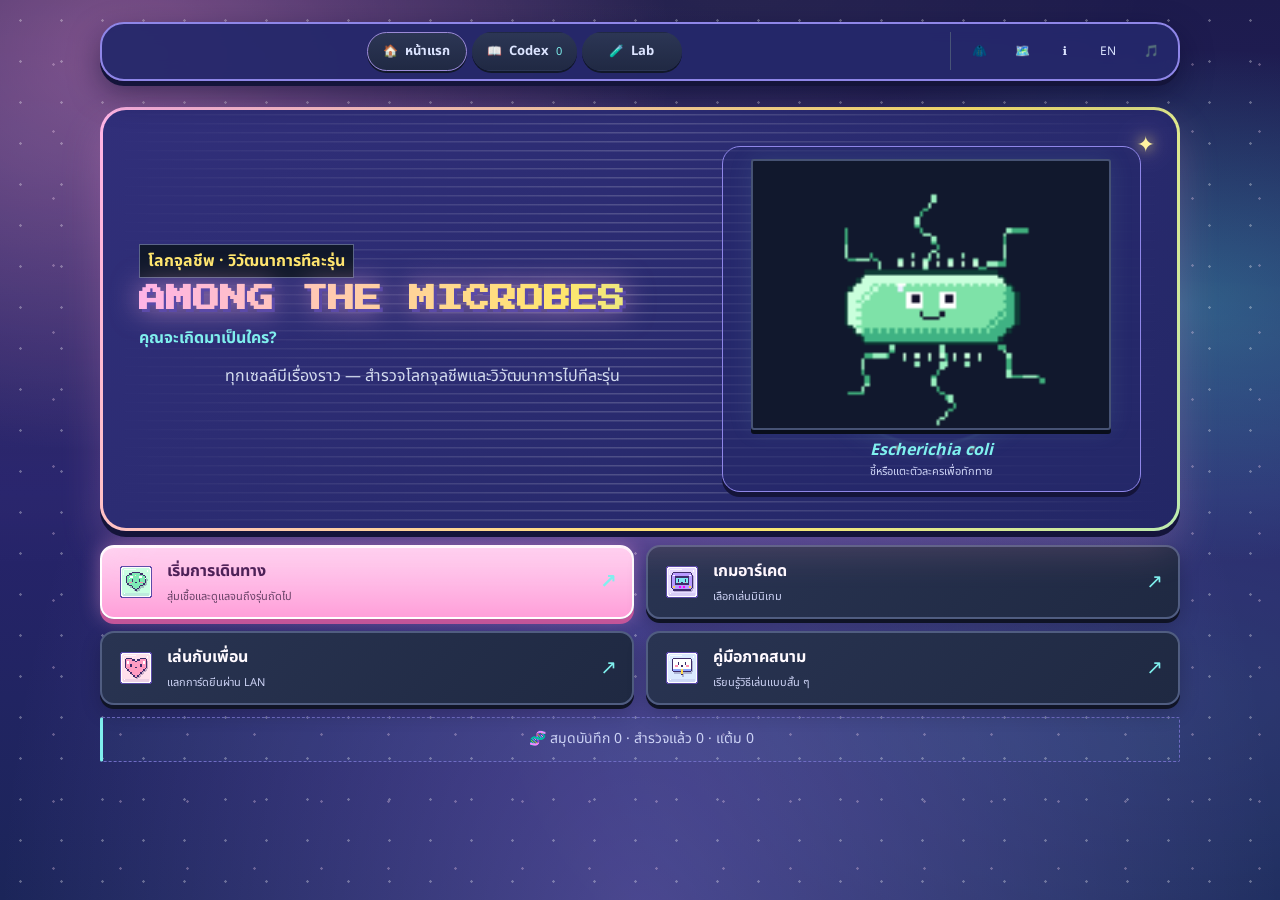
==== commit 7d47e4e1: "Update game to AMR v.7 Refresh game files, add the current database assets, and update the homepage " ====
--- a/index.html
+++ b/index.html
@@ -8,7 +8,7 @@
 <link rel="preconnect" href="https://fonts.googleapis.com">
 <link rel="preconnect" href="https://fonts.gstatic.com" crossorigin>
 <link rel="stylesheet" href="https://fonts.googleapis.com/css2?family=Noto+Sans+Thai:wght@400;700&amp;family=Press+Start+2P&amp;display=swap">
-<link rel="stylesheet" href="css/style.css?v=20261118-responsive3">
+<link rel="stylesheet" href="css/style.css?v=20261119-feedback2">
 </head>
 <body>
 <main id="app"></main>
@@ -17,10 +17,12 @@
 <script src="js/engine.js?v=20261116-common90"></script>
 <script src="js/store.js?v=20261115-playable1"></script>
 <script src="js/audio.js?v=20261118-atmosphere2"></script>
-<script src="js/sprites.js?v=20261118-atmosphere1"></script>
-<script src="js/codex_assets.js?v=20261113-pixel1"></script>
+<script src="microbe-sprites%202.js?v=20261119-expressions1"></script>
+<script src="db/catalog.js?v=20261119-sqlite1"></script>
+<script src="js/sprites.js?v=20261119-expressions1"></script>
+<script src="js/codex_assets.js?v=20261119-cuteicons1"></script>
 <script src="backgrounds.js?v=20261118-responsive1"></script>
-<script src="js/ui.js?v=20261118-responsive1"></script>
+<script src="js/ui.js?v=20261119-expressions1"></script>
 <script src="js/life.js?v=20261118-responsive1"></script>
 <script src="js/events.js?v=20261118-responsive1"></script>
 <script src="js/end.js?v=20261115-playable1"></script>
@@ -31,5 +33,6 @@
 <script src="js/arcade.js?v=20261118-feedback1"></script>
 <script src="js/pathogens.js?v=20261116-common90"></script>
 <script src="js/main.js"></script>
+<script src="fx.js?v=20261119-hearttrail1"></script>
 </body>
 </html>
--- a/css/style.css
+++ b/css/style.css
@@ -469,7 +469,7 @@
 .hero-copy,.hero-creature{position:relative;z-index:1}
 .hero-copy h1{text-align:left;font-size:clamp(18px,3vw,27px)}
 .hero-copy .sub{text-align:left;margin:6px 0 12px;color:var(--cy);font-family:inherit;font-size:16px;font-weight:700}
-.hero-kicker{display:inline-block;padding:4px 8px;border:1px solid #5b6688;background:#10182b;color:var(--am);font:8px "Press Start 2P",monospace;letter-spacing:.04em}
+.hero-kicker{display:inline-block;padding:4px 8px;border:1px solid #5b6688;background:#10182b;color:var(--am);font:700 clamp(14px,1.5vw,16px)/1.5 "Noto Sans Thai",Sarabun,system-ui,sans-serif}
 .hero-description{max-width:500px;margin:12px 0;color:#d4dcef}
 .hero-creature{padding:10px;border:1px solid #566487;background:#10182b99;box-shadow:5px 5px 0 #0b1020}
 .hero-creature canvas{width:min(100%,360px);margin:2px auto}
@@ -647,3 +647,88 @@
   .nav button,.life-toolbar button,.event-grid button,.gene-tag,.emote-picker button,.word-slot,.direction-pad button,summary{min-height:44px}
   .event-grid button,.emote-picker button{min-width:44px}
 }
+
+/* Cute palette and softer surfaces; layout and control sizing stay unchanged. */
+:root{
+  --bg:#1d1b4d;--bg2:#262a63;--pn:#2d2f6e;--pn2:#3b3f8a;--tx:#fffaff;--mu:#cdd3f5;
+  --pk:#ffb3e6;--cy:#7ff0ee;--am:#ffe66d;--rd:#ff8fa8;--gr:#8bf2b5;--lav:#d4b9ff;
+  --ice:#c4f1ff;--peach:#ffc9a8
+}
+body{
+  background:
+    radial-gradient(ellipse at 10% 6%,#ff8fd366,transparent 34rem),
+    radial-gradient(ellipse at 92% 34%,#4ef0e84d,transparent 32rem),
+    radial-gradient(ellipse at 50% 104%,#a98bff55,transparent 40rem),
+    linear-gradient(180deg,#1d1b4d,#27236b 55%,#1b2559)
+}
+body::before{
+  opacity:.3;
+  background-image:radial-gradient(#fff 1px,transparent 1.5px),radial-gradient(#ffd9f3 1px,transparent 1.5px);
+  background-size:41px 41px,67px 67px;background-position:0 0,20px 31px;
+  animation:cute-theme-dots 40s linear infinite,star-pulse 4.5s ease-in-out infinite alternate
+}
+body::after{
+  background:
+    radial-gradient(ellipse at 18% 28%,#d4b9ff33,transparent 30%),
+    radial-gradient(ellipse at 78% 68%,#7ff0ee33,transparent 32%),
+    radial-gradient(ellipse at 55% 8%,#ffe66d1c,transparent 28%);
+  opacity:.5
+}
+@keyframes cute-theme-dots{to{background-position:0 41px,20px 98px}}
+h1{
+  background:linear-gradient(90deg,#ffb3e6,#ffe66d,#7ff0ee,#d4b9ff,#ffb3e6);
+  background-size:300% 100%;background-clip:text;-webkit-background-clip:text;
+  -webkit-text-fill-color:transparent;color:var(--pk);
+  text-shadow:none;filter:drop-shadow(3px 3px 0 #5b4aa8) drop-shadow(0 0 14px #ffb3e68a);
+  animation:cute-theme-rainbow 8s linear infinite,cute-theme-bob 3.4s ease-in-out infinite
+}
+@keyframes cute-theme-rainbow{to{background-position:300% 0}}
+@keyframes cute-theme-bob{0%,100%{transform:translateY(0)}50%{transform:translateY(-3px)}}
+.home-hero{
+  border:3px solid transparent;border-radius:26px;
+  background:linear-gradient(145deg,#312f7a,#232766) padding-box,
+    linear-gradient(120deg,#ffb3e6,#ffe66d,#7ff0ee,#d4b9ff,#ffb3e6) border-box;
+  background-size:auto,300% 100%;animation:cute-theme-rainbow 9s linear infinite;
+  box-shadow:0 6px 0 #14143a,0 18px 40px #ff9fd933
+}
+.home-hero::after{font-size:22px;color:#fff3a0;text-shadow:0 0 14px #ffe66d,0 0 28px #ffb3e6}
+.hero-creature{border-radius:18px;border-color:#8f86e8;background:#25286b99;box-shadow:0 5px 0 #14143a}
+.nav{border-radius:24px;border-color:#8f86e8;background:#25286bf0;box-shadow:0 5px 0 #14143a,0 12px 30px #0a0a2a80}
+.nav button{border-radius:999px;border-color:transparent}
+.nav button:hover{border-color:#b9b1ff;background:#3b3f8a}
+.card{border-radius:20px;border-color:#8f86e8;background:linear-gradient(150deg,#333579ee,#262a63ee);box-shadow:0 6px 0 #14143a,0 18px 34px #0a0a2a66,inset 0 1px 0 #ffffff26}
+.hd{border-bottom-color:#ffffff55;background:linear-gradient(90deg,#ffb3e6,#ffe66d 50%,#7ff0ee);color:#3a2a6b}
+.box{border-radius:14px;border-color:#7b74d0;background:linear-gradient(100deg,#ffe66d1c,#ffb3e60d)}
+.bdg{border-radius:999px;background:#ffffff14}
+.hud,.life-toolbar,.home-save{border-radius:16px;border-color:#6f6bc4;background:#27296acc}
+input,select,textarea{border-radius:12px;border-color:#7b74d0;background:#1a1c55}
+table{border-radius:14px;border-color:#6f6bc4}
+th{background:#3b3f8a}
+button{
+  border-color:#9a90f0;border-radius:14px;
+  background:linear-gradient(180deg,#4d52ad,#383c8a);
+  box-shadow:0 4px 0 #1a1a4a,inset 0 1px 0 #ffffff3a
+}
+button.pk,.home-actions .big.pk{
+  border-color:#fff;border-radius:14px;
+  background:linear-gradient(180deg,#ffd6f3,#ff9fd9);color:#4a1f55;
+  box-shadow:0 5px 0 #c4569a,0 0 20px #ff9fd966,inset 0 1px 0 #fff
+}
+.home-actions .big.pk small{color:#694267}
+.act button{border-radius:14px}
+.codex-item-tile,.codex-species-card,.badge-card,.minigame-card{border-radius:18px}
+.action-icon{border-radius:12px}
+@media(hover:hover){
+  button:hover{border-color:var(--pk);box-shadow:0 7px 0 #1a1a4a,0 0 18px #ffb3e655}
+  button.pk:hover,.home-actions .big.pk:hover{box-shadow:0 8px 0 #c4569a,0 0 28px #ff9fd9aa}
+}
+@media(hover:none),(max-width:700px){
+  button:hover{transform:none;filter:none;box-shadow:0 4px 0 #1a1a4a,inset 0 1px 0 #ffffff3a}
+  button.pk:hover,.home-actions .big.pk:hover{box-shadow:0 5px 0 #c4569a,0 0 20px #ff9fd966,inset 0 1px 0 #fff}
+}
+.button-feedback{animation:button-tap-feedback .42s cubic-bezier(.2,1.4,.4,1)}
+@keyframes button-tap-feedback{
+  0%,100%{transform:scale(1)}
+  28%{transform:scale(.94);filter:brightness(1.12)}
+  64%{transform:translateY(-2px) scale(1.035);filter:brightness(1.16)}
+}
